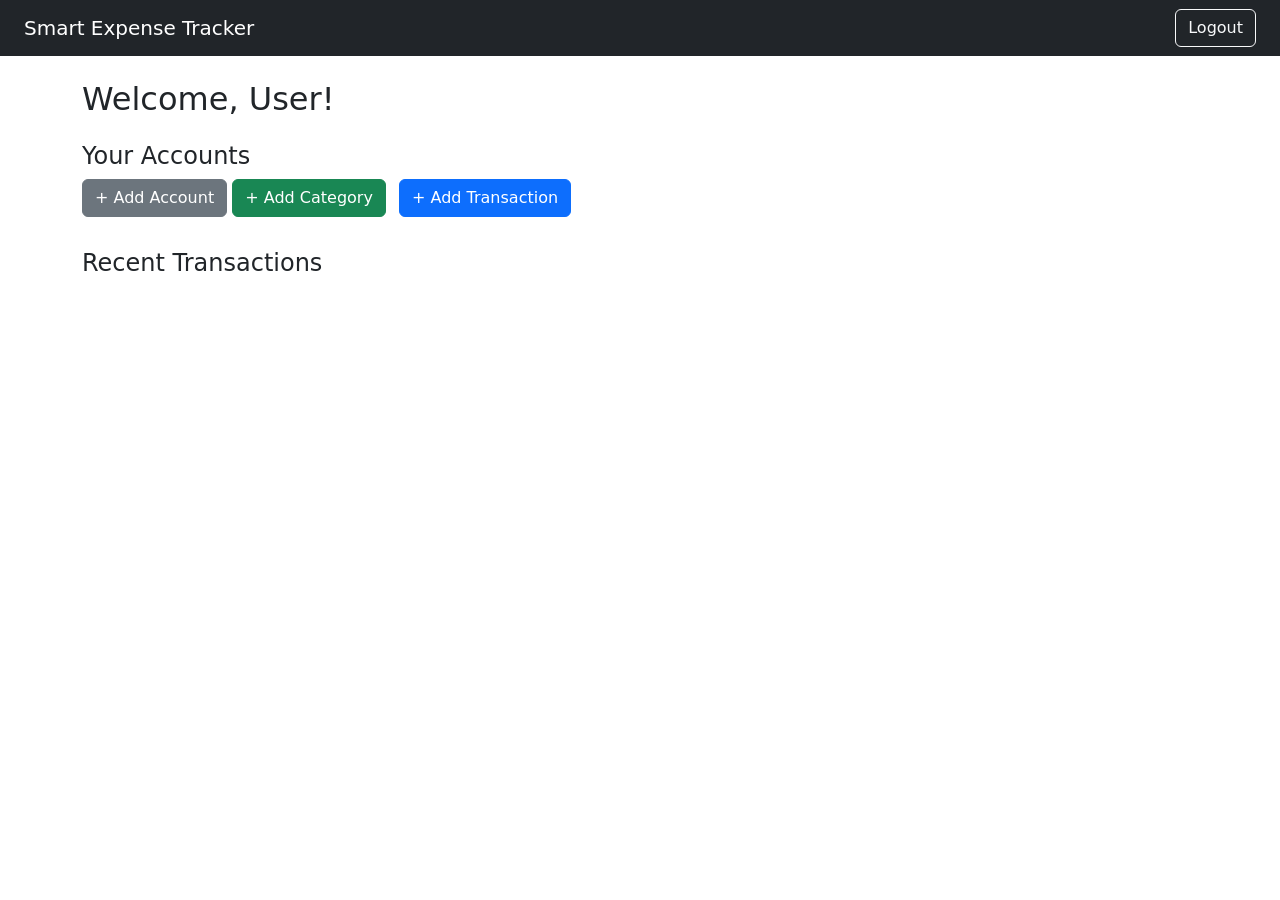
==== src/main/resources/static/dashboard.html @ bb964da3 "Frontend: Login and Register done." ====
<!DOCTYPE html>
<html lang="en">

<head>
    <meta charset="UTF-8" />
    <title>Smart Expense Tracker Dashboard</title>
    <link href="https://cdn.jsdelivr.net/npm/bootstrap@5.3.3/dist/css/bootstrap.min.css" rel="stylesheet" />
</head>

<body>
    <nav class="navbar navbar-expand-lg navbar-dark bg-dark px-4">
        <a class="navbar-brand" href="#">Smart Expense Tracker</a>
        <div class="ms-auto">
            <button id="logoutBtn" class="btn btn-outline-light" onclick="logout()">Logout</button>
        </div>
    </nav>

    <div class="container mt-4">
        <h2>Welcome, <span id="username">User</span>!</h2>

        <!-- Accounts Section -->
        <div class="my-4">
            <h4>Your Accounts</h4>
            <button class="btn btn-secondary mb-2" data-bs-toggle="modal" data-bs-target="#accountModal">+ Add
                Account</button>
            <button class="btn btn-success mb-2" data-bs-toggle="modal" data-bs-target="#categoryModal">+ Add
                Category</button>
            <button class="btn btn-primary mb-2 ms-2" data-bs-toggle="modal" data-bs-target="#transactionModal">+ Add
                Transaction</button>
            <ul id="accountList" class="list-group"></ul>
        </div>

        <!-- Transactions Section -->
        <div class="my-4">
            <h4>Recent Transactions</h4>
            <ul id="transactionList" class="list-group"></ul>
        </div>

        <!-- Add Account Modal -->
        <div class="modal fade" id="accountModal" tabindex="-1" aria-labelledby="accountModalLabel" aria-hidden="true">
            <div class="modal-dialog">
                <form id="accountForm" class="modal-content">
                    <div class="modal-header">
                        <h5 class="modal-title" id="accountModalLabel">Create Account</h5>
                        <button type="button" class="btn-close" data-bs-dismiss="modal"></button>
                    </div>
                    <div class="modal-body">
                        <input type="text" class="form-control mb-3" id="accountName" placeholder="Account Name"
                            required>
                        <input type="number" class="form-control" id="initialBalance" placeholder="Initial Balance"
                            min="0" step="0.01">
                    </div>
                    <div class="modal-footer">
                        <button type="submit" class="btn btn-secondary">Create</button>
                    </div>
                </form>
            </div>
        </div>

        <!-- Add Category Modal -->
        <div class="modal fade" id="categoryModal" tabindex="-1" aria-labelledby="categoryModalLabel"
            aria-hidden="true">
            <div class="modal-dialog">
                <form id="categoryForm" class="modal-content">
                    <div class="modal-header">
                        <h5 class="modal-title" id="categoryModalLabel">Create Category</h5>
                        <button type="button" class="btn-close" data-bs-dismiss="modal"></button>
                    </div>
                    <div class="modal-body">
                        <input type="text" class="form-control mb-3" id="categoryName" placeholder="Category Name"
                            required>
                        <select class="form-select" id="categoryType" required>
                            <option value="INCOME">Income</option>
                            <option value="EXPENSE">Expense</option>
                        </select>
                    </div>
                    <div class="modal-footer">
                        <button type="submit" class="btn btn-primary">Create</button>
                    </div>
                </form>
            </div>
        </div>
        <!-- Add Transaction Modal -->
        <div class="modal fade" id="transactionModal" tabindex="-1" aria-labelledby="transactionModalLabel"
            aria-hidden="true">
            <div class="modal-dialog">
                <form id="transactionForm" class="modal-content">
                    <div class="modal-header">
                        <h5 class="modal-title" id="transactionModalLabel">Add Transaction</h5>
                        <button type="button" class="btn-close" data-bs-dismiss="modal"></button>
                    </div>
                    <div class="modal-body">
                        <select id="transactionAccount" class="form-select mb-3" required></select>
                        <select id="transactionCategory" class="form-select mb-3" required></select>
                        <input type="number" id="transactionAmount" class="form-control mb-3" placeholder="Amount"
                            required>
                        <input type="text" id="transactionDescription" class="form-control" placeholder="Description">
                    </div>
                    <div class="modal-footer">
                        <button type="submit" class="btn btn-primary">Add</button>
                    </div>
                </form>
            </div>
        </div>
        <!-- We'll add modals/forms later -->
    </div>

    <script src="js/dashboard.js"></script>
</body>

</html>
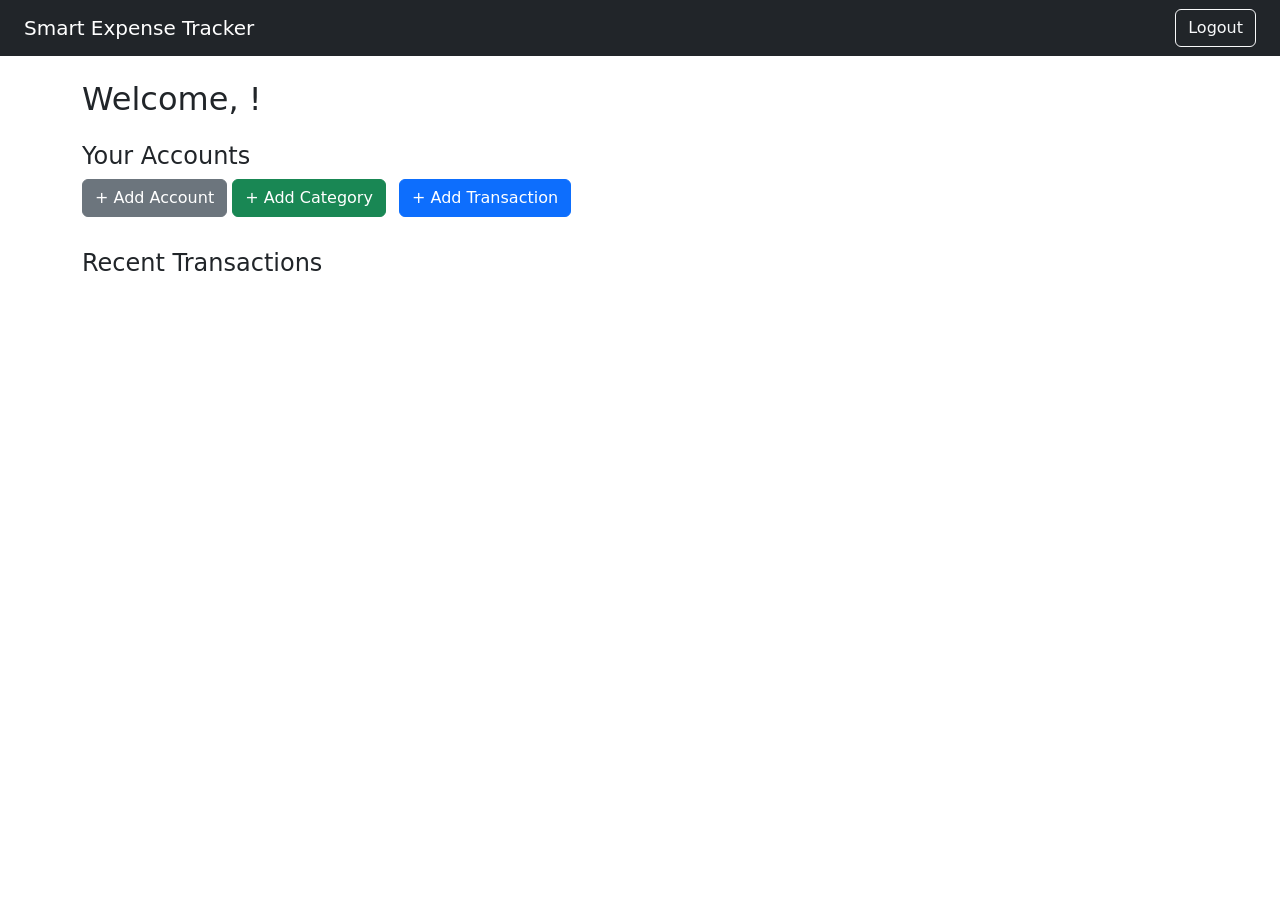
==== commit 92735236: "Frontend: CRUD of Account done." ====
--- a/src/main/resources/static/dashboard.html
+++ b/src/main/resources/static/dashboard.html
@@ -5,17 +5,19 @@
     <meta charset="UTF-8" />
     <title>Smart Expense Tracker Dashboard</title>
     <link href="https://cdn.jsdelivr.net/npm/bootstrap@5.3.3/dist/css/bootstrap.min.css" rel="stylesheet" />
+    <script type="module" src="js/dashboard.js"></script>
+    <script type="module" src="js/account.js"></script>
 </head>
 
 <body>
     <nav class="navbar navbar-expand-lg navbar-dark bg-dark px-4">
         <a class="navbar-brand" href="#">Smart Expense Tracker</a>
         <div class="ms-auto">
-            <button id="logoutBtn" class="btn btn-outline-light" onclick="logout()">Logout</button>
+            <button id="logoutBtn" class="btn btn-outline-light">Logout</button>
         </div>
     </nav>
 
-    <div class="container mt-4">
+    <div class=" container mt-4">
         <h2>Welcome, <span id="username">User</span>!</h2>
 
         <!-- Accounts Section -->
@@ -105,7 +107,7 @@
         <!-- We'll add modals/forms later -->
     </div>
 
-    <script src="js/dashboard.js"></script>
 </body>
+<script src="https://cdn.jsdelivr.net/npm/bootstrap@5.3.3/dist/js/bootstrap.bundle.min.js"></script>
 
 </html>
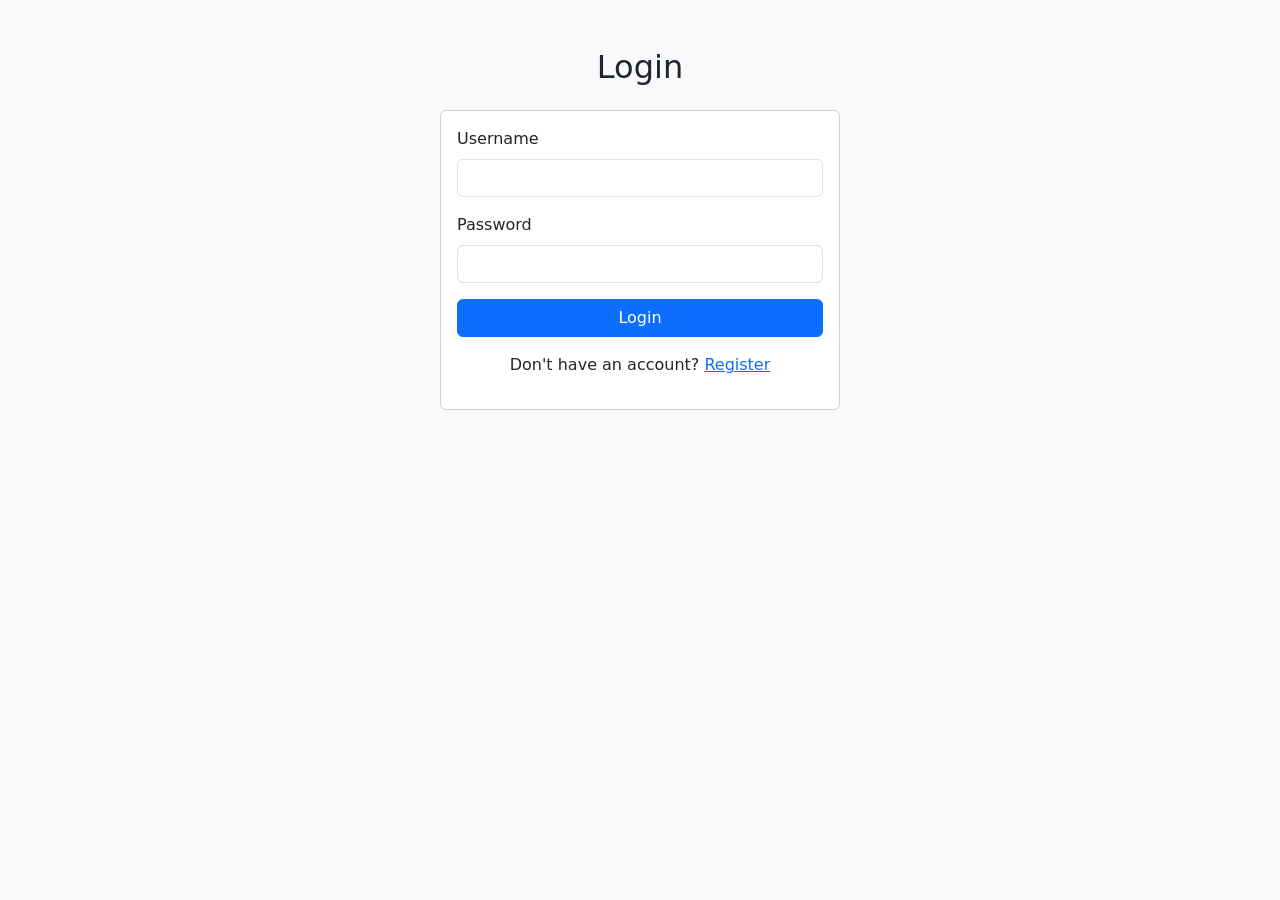
==== commit 7217a073: "Frontend: Categories done." ====
--- a/src/main/resources/static/dashboard.html
+++ b/src/main/resources/static/dashboard.html
@@ -5,13 +5,12 @@
     <meta charset="UTF-8" />
     <title>Smart Expense Tracker Dashboard</title>
     <link href="https://cdn.jsdelivr.net/npm/bootstrap@5.3.3/dist/css/bootstrap.min.css" rel="stylesheet" />
-    <script type="module" src="js/dashboard.js"></script>
-    <script type="module" src="js/account.js"></script>
 </head>
 
 <body>
     <nav class="navbar navbar-expand-lg navbar-dark bg-dark px-4">
         <a class="navbar-brand" href="#">Smart Expense Tracker</a>
+        <a href="categories.html" class="btn btn-secondary">Manage Categories</a>
         <div class="ms-auto">
             <button id="logoutBtn" class="btn btn-outline-light">Logout</button>
         </div>
@@ -25,8 +24,6 @@
             <h4>Your Accounts</h4>
             <button class="btn btn-secondary mb-2" data-bs-toggle="modal" data-bs-target="#accountModal">+ Add
                 Account</button>
-            <button class="btn btn-success mb-2" data-bs-toggle="modal" data-bs-target="#categoryModal">+ Add
-                Category</button>
             <button class="btn btn-primary mb-2 ms-2" data-bs-toggle="modal" data-bs-target="#transactionModal">+ Add
                 Transaction</button>
             <ul id="accountList" class="list-group"></ul>
@@ -59,29 +56,6 @@
             </div>
         </div>
 
-        <!-- Add Category Modal -->
-        <div class="modal fade" id="categoryModal" tabindex="-1" aria-labelledby="categoryModalLabel"
-            aria-hidden="true">
-            <div class="modal-dialog">
-                <form id="categoryForm" class="modal-content">
-                    <div class="modal-header">
-                        <h5 class="modal-title" id="categoryModalLabel">Create Category</h5>
-                        <button type="button" class="btn-close" data-bs-dismiss="modal"></button>
-                    </div>
-                    <div class="modal-body">
-                        <input type="text" class="form-control mb-3" id="categoryName" placeholder="Category Name"
-                            required>
-                        <select class="form-select" id="categoryType" required>
-                            <option value="INCOME">Income</option>
-                            <option value="EXPENSE">Expense</option>
-                        </select>
-                    </div>
-                    <div class="modal-footer">
-                        <button type="submit" class="btn btn-primary">Create</button>
-                    </div>
-                </form>
-            </div>
-        </div>
         <!-- Add Transaction Modal -->
         <div class="modal fade" id="transactionModal" tabindex="-1" aria-labelledby="transactionModalLabel"
             aria-hidden="true">
@@ -106,8 +80,10 @@
         </div>
         <!-- We'll add modals/forms later -->
     </div>
+    <script type="module" src="js/dashboard.js"></script>
+    <script type="module" src="js/account.js"></script>
+    <script src="https://cdn.jsdelivr.net/npm/bootstrap@5.3.3/dist/js/bootstrap.bundle.min.js"></script>
 
 </body>
-<script src="https://cdn.jsdelivr.net/npm/bootstrap@5.3.3/dist/js/bootstrap.bundle.min.js"></script>
 
 </html>
